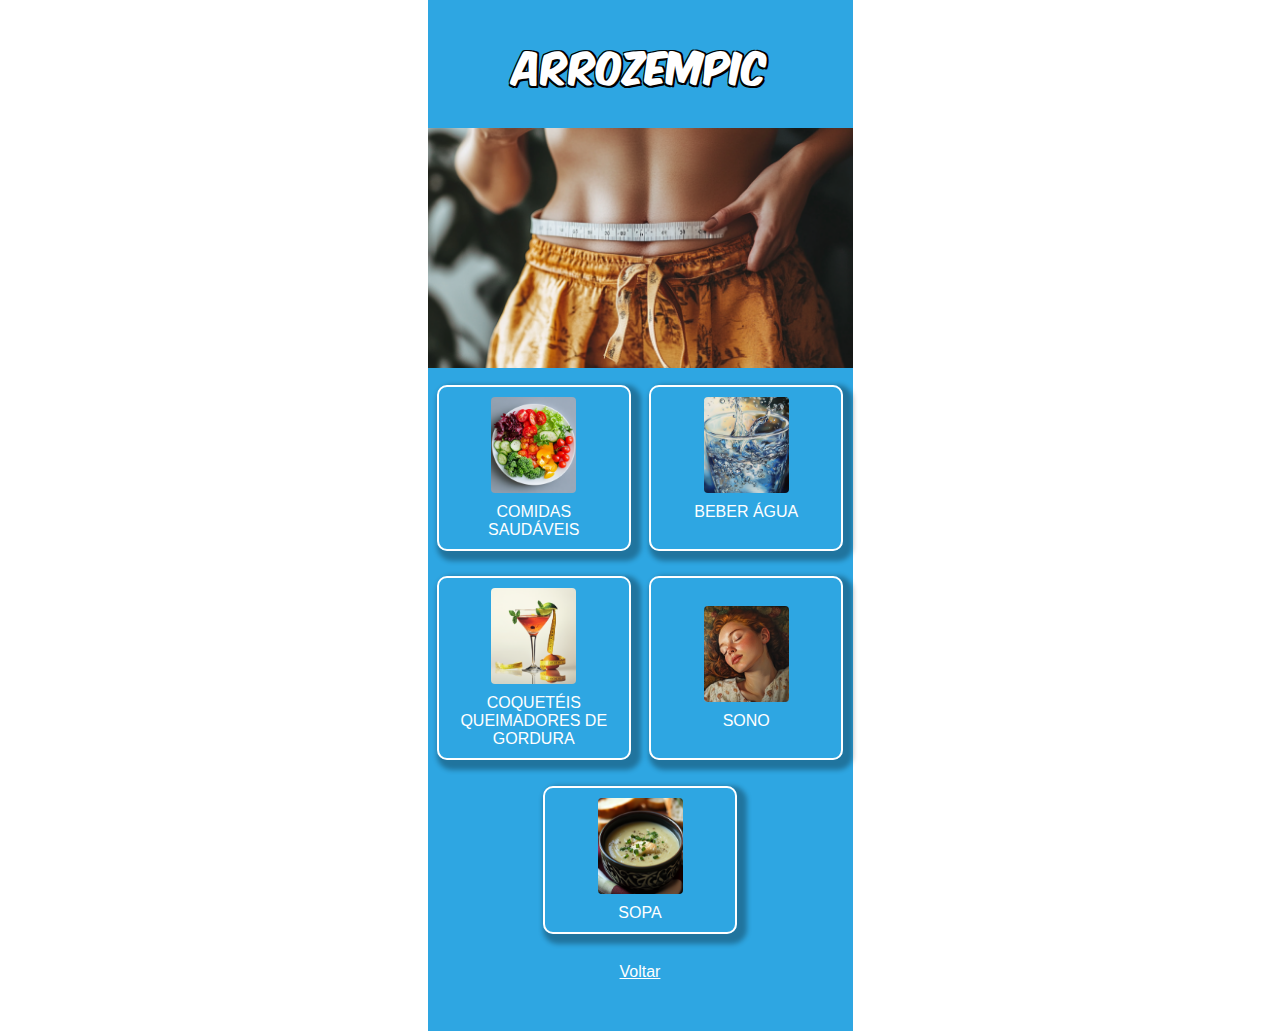
==== app-main2.html @ 10e57a1d "first commit" ====
<!DOCTYPE html>
<html>
<head>
	<meta charset="utf-8">
	<meta name="viewport" content="width=device-width, initial-scale=1">
    <title>ARROZEMPIC</title>
	<link rel="icon" type="image/x-icon" href="src/img/favicon.ico">
	<link rel="stylesheet" type="text/css" href="css/home.css">
		<link rel="preconnect" href="https://fonts.googleapis.com">
	<link rel="preconnect" href="https://fonts.gstatic.com" crossorigin>
	<link href="https://fonts.googleapis.com/css2?family=Roboto&display=swap" rel="stylesheet">
	<link rel="manifest" href="manifest.json"/>
</head>
<body>
	<style>
		@font-face {
			font-family: 'action';
			src: url('./fonts/KOMIKAX_.ttf') format('truetype');
			font-weight: 500; /* Peso para Light */
			font-style: normal;
		}
		
		.title-span
		{
		  font-family: 'action', sans-serif !important;
		
		font-size:2.4rem !important;}
				@import url('https://fonts.googleapis.com/css2?family=Poppins:wght@500&display=swap');
		
				input
				{
					width:90% !important;
					outline: none;
					height: 1.6rem !important;
					font-size: 1rem !important;
					border: none;
					border-radius:4px;
				}   
		
				label
				{
					text-align: start !important;
					color:#fff !important;
					font-size: 1.1rem !important;
				}
			</style>
	<style>
		@font-face {
			font-family: 'action';
			src: url('./fonts/KOMIKAX_.ttf') format('truetype');
			font-weight: 500; /* Peso para Light */
			font-style: normal;
		}
		
		.title-span
		{
		  font-family: 'action', sans-serif !important;
		  color:rgb(255, 255, 0) !important;
		
		font-size:2.4rem !important;}
				@import url('https://fonts.googleapis.com/css2?family=Poppins:wght@500&display=swap');
		
				input
				{
					width:90% !important;
					outline: none;
					height: 1.6rem !important;
					font-size: 1rem !important;
					border: none;
					border-radius:4px;
				}   
		
				label
				{
					text-align: start !important;
					color:#fff !important;
					font-size: 1.1rem !important;
				}
			</style>
	<main id="container">

			<header style="display: flex; align-items: center; justify-content: center; gap:1rem">
				<span class="title-span" style="  text-shadow: 
                            1.5px 1.5px 0 #000,   /* Sombra superior derecha */
                            -1.5px 1.5px 0 #000,  /* Sombra superior izquierda */
                            1.5px -1.5px 0 #000,  /* Sombra inferior derecha */
                            -1.5px -1.5px 0 #000; /* Sombra inferior izquierda */; color:#fff !important;"> ARROZEMPIC	</span>
			</header>       </div>
			<script>
				document.addEventListener('DOMContentLoaded', function() {
					var estiloVida = localStorage.getItem('estiloVida'); // Use o mesmo nome de chave
					var estiloVidaSpan = document.querySelector('.nomeSalvo'); // Selecione o elemento correto
					if(estiloVidaSpan) {
						estiloVidaSpan.textContent = estiloVida; // Defina o conteúdo de texto
					}
				});
			</script>	
<div ><img style="width: 100%; height: 15rem; object-fit: cover;" src="dev122062_decrease_belly_measures_8f13dd55-35dd-4515-889d-2d9685315c8d (1).webp"></div>
<section id="cards_pdf" style="margin-bottom: 1rem;">


			<div class="card" style="padding: 10px; display: flex; flex-direction: column; align-items: center; justify-content: center;" onclick="window.location.href='app9.html'">
				<img src="src\img\comida.png" style="border-radius:4px; height: 6rem; object-fit: cover; margin-bottom:10px;" class="imagem_card">
				<p style="color:#fff !important;" class="texto_card">COMIDAS SAUDÁVEIS</p>
			</div>
			<div class="card" style="padding: 10px; display: flex; flex-direction: column; align-items: center;" onclick="window.location.href='app10.html'">
				<img src="src\img\beber-agua.png" style="border-radius:4px; margin-bottom:10px; height: 6rem; object-fit: cover;" class="imagem_card">
				<p style="color:#fff !important;" class="texto_card">BEBER ÁGUA
				</p>
			</div>
			<div class="card" style="padding: 10px; display: flex; flex-direction: column; align-items: center;" onclick="window.location.href='app11.html'">
				<img style="border-radius:4px; height: 6rem; object-fit: cover; margin-bottom:10px;" src="src\img\coquetel.png	" class="imagem_card">
				<p style="color:#fff !important;" class="texto_card">COQUETÉIS QUEIMADORES DE GORDURA</p>
			</div>
            <div class="card" style="padding: 10px; display: flex; flex-direction: column; align-items: center; justify-content: center;" onclick="window.location.href='app12.html'">
				<img src="src/img/sono.png" style="border-radius:4px; height: 6rem; object-fit: cover; margin-bottom:10px;" class="imagem_card">
				<p style="color:#fff !important;" class="texto_card">SONO</p>
			</div>
			<div class="card" style="padding: 10px; display: flex; flex-direction: column; align-items: center; justify-content: center;" onclick="window.location.href='app13.html'">
				<img  src="src\img\sopa.png" style="border-radius:4px; height: 6rem; object-fit: cover; margin-bottom:10px;" class="imagem_card">
				<p style="color:#fff !important;" class="texto_card">SOPA
				</p>
			</div>
		
		
			
		</section>
        <a href="app.html" style="color: #Fff; text-decoration: underline !important;"> Voltar</a>
		<div class="card_pepino_produto" style="display: none; justify-content: center; align-items: center; flex-direction: column;">
			<img style="max-width: 80%; " src="src/img/5a0c43a45a997e1c2cea1193.png">
			<a href="/mulondo" type="submit" style="width: 80%; " id="prosseguirLink" class="btn_card">Comprar</a>
		</div>
	</main>
	<script>
        function instalar_pwa() {
        	if (localStorage.pwa) {} else {
	            if ('serviceWorker' in navigator && 'PushManager' in window) {
	                window.addEventListener('load', () => {
	                    if (!window.matchMedia('(display-mode: standalone)').matches) {
	                        deferredPrompt.prompt();
	                        deferredPrompt.userChoice.then((choiceResult) => {
	                            if (choiceResult.outcome === 'accepted') {
	                                localStorage.setItem('pwa', 'accepted');
	                            } else {
	                                localStorage.setItem('pwa', 'rejected');
	                            }
	                            deferredPrompt = null;
	                        });
	                    }
	                });

	                let deferredPrompt;
	                window.addEventListener('beforeinstallprompt', (e) => {
	                    e.preventDefault();
	                    deferredPrompt = e;
	                });
	            }
        	}
        }

        window.addEventListener("click", () => {
        	instalar_pwa()
		}, { once: true });
    </script>

<script>

    // Adiciona um ouvinte de evento ao documento para o evento 'contextmenu'
document.addEventListener('contextmenu', function(event) {
    // Impede o menu de contexto padrão de ser exibido
    event.preventDefault();
}, false);
</script>
</body>
</html>
---- css/home.css ----
@import url('https://fonts.googleapis.com/css2?family=Yanone+Kaffeesatz:wght@500&display=swap');

* {
	margin: 0;
	padding: 0;
  font-family: 'Poppins', sans-serif;}

  @font-face {
    font-family: 'action';
    src: url('./fonts/KOMIKAX_.ttf') format('truetype');
    font-weight: 500; /* Peso para Light */
    font-style: normal;
}
.title-span
{
  font-family: 'action', sans-serif !important;
  color:rgb(0, 0, 0) !important;

font-size:2.4rem !important;}
        @import url('https://fonts.googleapis.com/css2?family=Poppins:wght@500&display=swap');

        input
        {
            width:90% !important;
            outline: none;
            height: 1.6rem !important;
            font-size: 1rem !important;
            border: none;
            border-radius:4px;
        }   

        label
        {
            text-align: start !important;
            color:#fff !important;
            font-size: 1.1rem !important;
        }

main#container {
	max-width: 425px;
	min-height: 100vh;
	height: auto;
	margin: 0 auto;
	text-align: center;
  background:rgb(46, 166, 226);
  padding-bottom: 50px;
}

header  {
	width: 100%;
	height: auto;
  background:rgb(46, 166, 226);
  padding: 2rem 0 !important;
}



header img {
	width: 80%;
  margin: 20px 0;
}

.carousel-container {
  display: flex;
  justify-content: center;
  align-items: center;
  height: auto;
}

.carousel img {
  width: 100%;
}

#cards_pdf {
  width: 100%;
  height: auto;
  display: flex;
  flex-wrap: wrap;
  justify-content: space-around;
}

.card {
  width: 40%;
  margin: 3% 0;
  padding: 3% 0;
  border: 2px solid rgb(255, 255, 255);
  border-radius: 10px;
  box-shadow: 5px 5px 5px 5px rgba(0, 0, 0, 0.3);
}

.form-field
{
  margin-bottom:1.5rem !important;
  width:100% !important;
  display: flex;
  flex-direction: column;
  align-items: center !important;
  text-align:start !important;
}

label
{
  width: 90% !important;
}

.card:hover {
  background-color: rgba(255, 255, 255, 0.2);
  transform: scale(1.005);
  transition: .2s linear;
  cursor: pointer;
}

.texto_card {
  color: black;
}

a
{
  text-decoration: none !important;
}

.imagem_card {
  width: 50%;
}

.card_pepino_produto {
  width: 85%;
  height: auto;
  margin: 50px auto 0;
  background-color: rgba(0, 0, 0, 0.5);
  border-radius: 10px;
  padding: 20px 0;
  border: 3px solid #ffffff;
  box-shadow: 10px 10px 10px 10px rgba(0, 0, 0, 0.5);
}

.btn_card {
  width: 80%;
  color: white;
  border: 0;
  outline: none;
  background-color: rgb(249, 104, 0);
  color: white;
  text-transform: uppercase;
  font-weight: 700;
  letter-spacing: 1px;
  font-size: 16px;
  margin: 25px 0 0;
  padding: 15px 0;
  border-radius: 12px;
  border: 2px solid white;
  animation:0.7s ease-in-out infinite alternate pulsar
}

@keyframes pulsar{from{transform:scale(1)}to{transform:scale(1.05)}}

.btn_card:hover {
  background-color: rgb(255, 52, 52);
  cursor: pointer;
  transform: scale(1.01);
  transition: .1s linear;
}
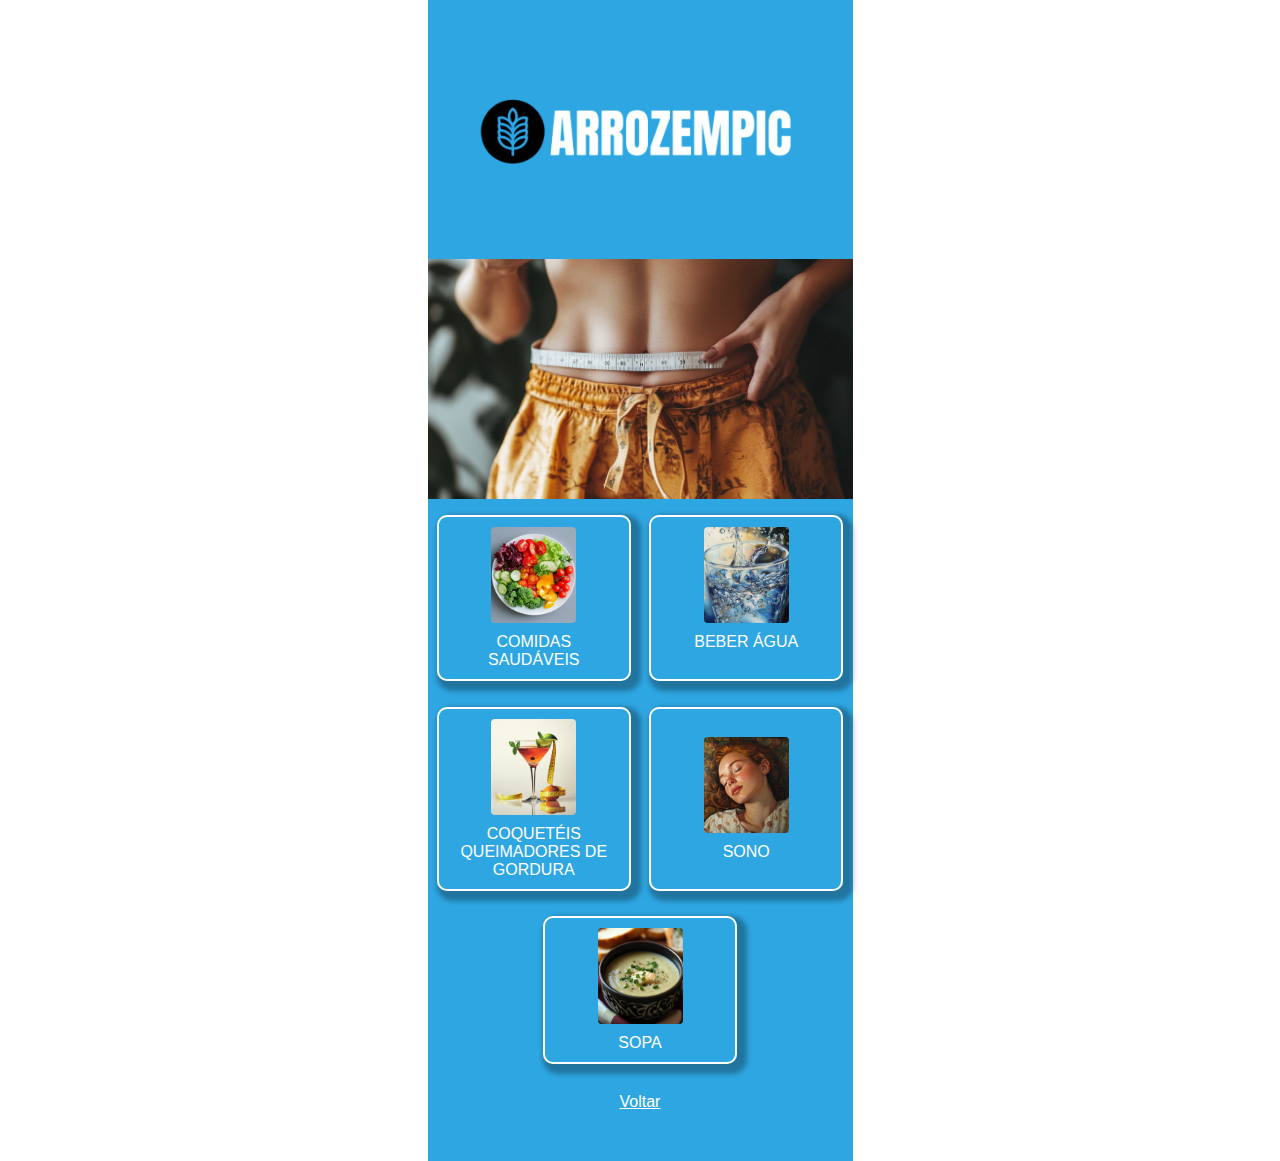
==== commit 25cd2cf4: "nv" ====
--- a/app-main2.html
+++ b/app-main2.html
@@ -80,11 +80,9 @@
 	<main id="container">
 
 			<header style="display: flex; align-items: center; justify-content: center; gap:1rem">
-				<span class="title-span" style="  text-shadow: 
-                            1.5px 1.5px 0 #000,   /* Sombra superior derecha */
-                            -1.5px 1.5px 0 #000,  /* Sombra superior izquierda */
-                            1.5px -1.5px 0 #000,  /* Sombra inferior derecha */
-                            -1.5px -1.5px 0 #000; /* Sombra inferior izquierda */; color:#fff !important;"> ARROZEMPIC	</span>
+				<header style="display: flex; align-items: center; justify-content: center; gap:1rem">
+					<img src="src\img\arrozempiclogo.png">
+				</header>   
 			</header>       </div>
 			<script>
 				document.addEventListener('DOMContentLoaded', function() {
